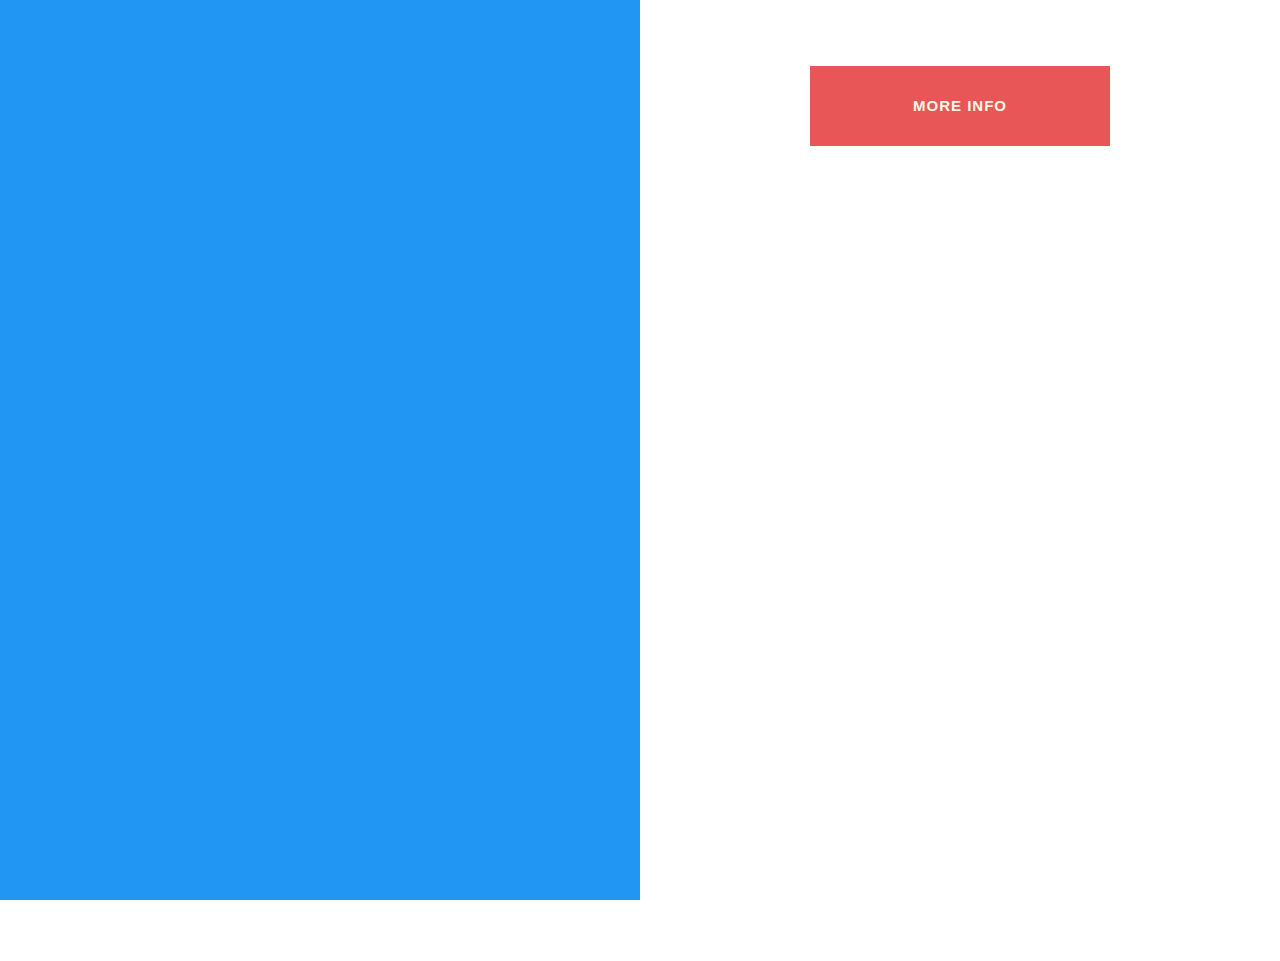
==== dashboard.html @ 98f13a47 "init commit" ====
<!DOCTYPE html>
<html>

<head>
    <!--Import Google Icon Font-->
    <link href="http://fonts.googleapis.com/icon?family=Material+Icons" rel="stylesheet">
    <!--Import materialize.css-->
    <link type="text/css" rel="stylesheet" href="css/materialize.min.css" media="screen,projection" />
    <link type="text/css" rel="stylesheet" href="css/custom.css" media="screen,projection" />
    <link rel="stylesheet" type="text/css" href="css/normalize.css" />
    <link rel="stylesheet" type="text/css" href="css/demo.css" />
    <link rel="stylesheet" type="text/css" href="css/component.css" />
    <link rel="stylesheet" type="text/css" href="css/content.css" />
    <script src="js/modernizr.custom.js"></script>
    <!--Let browser know website is optimized for mobile-->
    <meta name="viewport" content="width=device-width, initial-scale=1.0" />

</head>

<body>
    <div class="row">
        <div class="col s6 blue">
        </div>
        <div class="col s6">
            <div class="morph-button morph-button-overlay morph-button-fixed">
                <button type="button">More Info</button>
                <div class="morph-content">
                    
                    <div>
                        <nav>
                        <div class="nav-wrapper">
                            <form>
                                <div class="input-field">
                                    <input id="search" type="search" required>

                                    <label for="search"><i class="material-icons">search</i></label>
                                    <i class="material-icons">close</i>
                                </div>
                            </form>
                        </div>
                    </nav>
                        <div class="content-style-overlay">
                            <span class="icon icon-close">Close the overlay</span>
                            <h2>About Parsley</h2>
                            <p>Gumbo beet greens corn soko endive gumbo gourd. Parsley shallot courgette tatsoi pea sprouts fava bean collard greens dandelion okra wakame tomato. Dandelion cucumber earthnut pea peanut soko zucchini.</p>
                            <p>Turnip greens yarrow ricebean rutabaga endive cauliflower sea lettuce kohlrabi amaranth water spinach avocado daikon napa cabbage asparagus winter purslane kale. Celery potato scallion desert raisin horseradish spinach carrot soko. Lotus root water spinach fennel kombu maize bamboo shoot green bean swiss chard seakale pumpkin onion chickpea gram corn pea. Brussels sprout coriander water chestnut gourd swiss chard wakame kohlrabi beetroot carrot watercress. Corn amaranth salsify bunya nuts nori azuki bean chickweed potato bell pepper artichoke.</p>
                            <p>Gumbo beet greens corn soko endive gumbo gourd. Parsley shallot courgette tatsoi pea sprouts fava bean collard greens dandelion okra wakame tomato. Dandelion cucumber earthnut pea peanut soko zucchini.</p>
                            <p>Turnip greens yarrow ricebean rutabaga endive cauliflower sea lettuce kohlrabi amaranth water spinach avocado daikon napa cabbage asparagus winter purslane kale. Celery potato scallion desert raisin horseradish spinach carrot soko. Lotus root water spinach fennel kombu maize bamboo shoot green bean swiss chard seakale pumpkin onion chickpea gram corn pea. Brussels sprout coriander water chestnut gourd swiss chard wakame kohlrabi beetroot carrot watercress. Corn amaranth salsify bunya nuts nori azuki bean chickweed potato bell pepper artichoke.</p>
                            <p>Gumbo beet greens corn soko endive gumbo gourd. Parsley shallot courgette tatsoi pea sprouts fava bean collard greens dandelion okra wakame tomato. Dandelion cucumber earthnut pea peanut soko zucchini.</p>
                            <p>Turnip greens yarrow ricebean rutabaga endive cauliflower sea lettuce kohlrabi amaranth water spinach avocado daikon napa cabbage asparagus winter purslane kale. Celery potato scallion desert raisin horseradish spinach carrot soko. Lotus root water spinach fennel kombu maize bamboo shoot green bean swiss chard seakale pumpkin onion chickpea gram corn pea. Brussels sprout coriander water chestnut gourd swiss chard wakame kohlrabi beetroot carrot watercress. Corn amaranth salsify bunya nuts nori azuki bean chickweed potato bell pepper artichoke.</p>
                        </div>
                    </div>
                </div>
            </div>
            <!-- morph-button -->

            <ul class="collection">

            </ul>

        </div>
    </div>
    <!--Import jQuery before materialize.js-->
    <script type="text/javascript" src="https://code.jquery.com/jquery-2.1.1.min.js"></script>
    <script type="text/javascript" src="js/materialize.min.js"></script>
    <script type="text/javascript" src="js/custom.js"></script>
    <script src="js/classie.js"></script>
    <script src="js/uiMorphingButton_fixed.js"></script>
    <script>
        (function () {
            var docElem = window.document.documentElement
                , didScroll, scrollPosition;

            // trick to prevent scrolling when opening/closing button
            function noScrollFn() {
                window.scrollTo(scrollPosition ? scrollPosition.x : 0, scrollPosition ? scrollPosition.y : 0);
            }

            function noScroll() {
                window.removeEventListener('scroll', scrollHandler);
                window.addEventListener('scroll', noScrollFn);
            }

            function scrollFn() {
                window.addEventListener('scroll', scrollHandler);
            }

            function canScroll() {
                window.removeEventListener('scroll', noScrollFn);
                scrollFn();
            }

            function scrollHandler() {
                if (!didScroll) {
                    didScroll = true;
                    setTimeout(function () {
                        scrollPage();
                    }, 60);
                }
            };

            function scrollPage() {
                scrollPosition = {
                    x: window.pageXOffset || docElem.scrollLeft
                    , y: window.pageYOffset || docElem.scrollTop
                };
                didScroll = false;
            };

            scrollFn();

            var el = document.querySelector('.morph-button');

            new UIMorphingButton(el, {
                closeEl: '.icon-close'
                , onBeforeOpen: function () {
                    // don't allow to scroll
                    noScroll();
                }
                , onAfterOpen: function () {
                    // can scroll again
                    canScroll();
                    // add class "noscroll" to body
                    classie.addClass(document.body, 'noscroll');
                    // add scroll class to main el
                    classie.addClass(el, 'scroll');
                }
                , onBeforeClose: function () {
                    // remove class "noscroll" to body
                    classie.removeClass(document.body, 'noscroll');
                    // remove scroll class from main el
                    classie.removeClass(el, 'scroll');
                    // don't allow to scroll
                    noScroll();
                }
                , onAfterClose: function () {
                    // can scroll again
                    canScroll();
                }
            });
        })();
    </script>

</body>

</html>
---- css/custom.css ----
/* Copyright 2006-2016 TSheets.com, LLC. All Rights Reserved. */
.kiosk-keypad{position:relative;padding:13px}.kiosk-keypad .kiosk-back{position:absolute;top:0;left:13px}.kiosk-keypad .avatar{position:relative;width:64px;height:64px;margin:16px auto;left:0;top:0}.kiosk-keypad .employee-name{text-align:center;font-size:25px;font-weight:600;color:#3178C6}.keypad-feedback{text-align:center}.keypad-feedback.error{color:#DF1F26}.ts-keypad, .ts-keypad *{-webkit-user-select:none; -moz-user-select:none; -ms-user-select:none}.ts-keypad{width:400px;padding:80px 68px 0 68px;position:relative;margin:0 auto}.ts-keypad:after{content:"";clear:both;display:block;height:0}.key{border:1px solid #ccc;color:#777;float:left;text-align:center;display:table;width:72px;height:72px;margin:8px}.key:nth-child(3n + 1){clear:both}.key-label{text-align:center;display:table-cell;vertical-align:middle;width:100%;height:100%;font-size:25px}.key.function{border:0}.key.function .key-label{font-size:14px}.key.number{border-radius:50%}.key.pressed{background-color:#ccc;color:#fff;font-weight:bold}.dot-feedback{text-align:center;width:100%;position:absolute;left:0;top:30px;margin:0 0 0 10px}.dot{margin:0 12px;height:16px;width:16px;border-radius:50%;border:1px solid transparent;display:inline-block;position:relative}.dot:after{content:"";position:absolute;top:calc(100% + 10px);width:24px;height:1px;left:-8px;background:#ccc}.dot.filled{background-color:#ccc}.delete-key{color:#ccc;margin-left:10px;display:none}.keypad-delete-key{overflow:hidden;text-indent:-200px;background:url('/images/glyph_icons/kiosk-delete.png') center no-repeat}.spinner-container{position:absolute;left:0;top:0;height:100%;width:100%;z-index:50;display:none}.spinner{-webkit-animation:rotator 1.4s linear infinite;animation:rotator 1.4s linear infinite;stroke:#4285F4}@-webkit-keyframes rotator{0%{-webkit-transform:rotate(0deg);transform:rotate(0deg)}100%{-webkit-transform:rotate(270deg);transform:rotate(270deg)}}@keyframes rotator{0%{-webkit-transform:rotate(0deg);transform:rotate(0deg)}100%{-webkit-transform:rotate(270deg);transform:rotate(270deg)}}.path{stroke-dasharray:187;stroke-dashoffset:0;-webkit-transform-origin:center;transform-origin:center;-webkit-animation:dash 1.4s ease-in-out infinite;animation:dash 1.4s ease-in-out infinite}@-webkit-keyframes dash{0%{stroke-dashoffset:187}50%{stroke-dashoffset:46.75;-webkit-transform:rotate(135deg);transform:rotate(135deg)}100%{stroke-dashoffset:187;-webkit-transform:rotate(450deg);transform:rotate(450deg)}}@keyframes dash{0%{stroke-dashoffset:187}50%{stroke-dashoffset:46.75;-webkit-transform:rotate(135deg);transform:rotate(135deg)}100%{stroke-dashoffset:187;-webkit-transform:rotate(450deg);transform:rotate(450deg)}}

#keypad {
    display: none; 
    padding: 0; 
}
nav {
    height: 72px;
    background-color: #fff;
    color: gray; 
    border: none; 
}
.row:nth-of-type(1) {
    margin-bottom:0; 
}
.row:nth-of-type(1) > .col {
    height: 100vh; 
}
.row:nth-of-type(1) > .col:nth-of-type(2){
    padding: 16px; 
}
.blue {
    background-color: #3178C6; 
}
.waves-effect.waves-blue .waves-ripple {
    background-color: rgba(25, 118, 210, 0.65);
}
.collection {
    height: 85vh; 
    overflow-y:scroll; 
    overflow-x: hidden; 
    border: none; 
    margin-bottom:0;
}
.collection .collection-item.hidden {
    border: none; 
}
.collection a.collection-item.hidden:hover {
    background: transparent; 
    cursor: default; 
}
.collection .collection-item.avatar {
    height: 72px;
}
.collection .collection-item.avatar.hide {
    visibility: hidden; 
}
.collection .collection-item.avatar img.circle {
    height: 56px;
    width: 56px; 
    margin-top: 4px; 
    
}
.collection .collection-item.avatar p {
    float: left; 
    color: gray;
    margin:24px 4px 0 16px; 
}
.collection .collection-item.avatar p:nth-of-type(2) {
    margin-left:0; 
}
.title > p::first-letter{
    text-transform: uppercase; 
}

.collection a.collection-item.selected {
    height: 108px;
    border: none;
}
.collection a.collection-item.selected:hover {
    background: transparent;
    cursor: default;
}

.avatar img {
    transition: all .3s ease-in-out;
    -webkit-transition: all .3s ease-in-out; /** Chrome & Safari **/
    -moz-transition: all .3s ease-in-out; /** Firefox **/
    -o-transition: all .3s ease-in-out; /** Opera **/
}
.collection .collection-item.avatar img.circle.selected {
    position: absolute;
    width: 82px;
    height: 82px;
    transform: translate(300%,0);
    -webkit-transform: translate(300%,0); /** Chrome & Safari **/
    -o-transform: translate(300%,0); /** Opera **/
    -moz-transform: translate(300%,0); /** Firefox **/
}
.employee-name-container {
    display: none;
    height: 32px;
}
.employee-name {
    text-align: center;
    font-size: 25px;
    font-weight: 600;
    color: #3178C6;
    display: none;
}
---- css/component.css ----
/* Morph Button: Default Styles */

.morph-button {
	position: relative;
	display: block;
	margin: 0 auto;
}

.morph-button > button {
	position: relative;
	padding: 0 1em;
	border: none;
	background-color: #e85657;
	color: #f9f6e5;
	text-transform: uppercase;
	letter-spacing: 1px;
	font-weight: 700;
	line-height: 80px;
	overflow: hidden;
}

.morph-button.open > button {
	pointer-events: none;
}

.morph-content {
	pointer-events: none;
}

.morph-button.open .morph-content {
	pointer-events: auto;
}

/* Common styles for overlay and modal type (fixed morph) */
.morph-button-fixed,
.morph-button-fixed .morph-content {
	width: 300px;
	height: 80px;
}

.morph-button-fixed > button {
	z-index: 1000;
	width: 100%;
	height: 100%;
	-webkit-transition: opacity 0.1s 0.5s;
	transition: opacity 0.1s 0.5s;
}

.morph-button-fixed.open > button {
	opacity: 0;
	-webkit-transition: opacity 0.1s;
	transition: opacity 0.1s;
}

.morph-button-fixed .morph-content {
	position: fixed;
	z-index: 900;
	opacity: 0;
	-webkit-transition: opacity 0.3s 0.5s, width 0.4s 0.1s, height 0.4s 0.1s, top 0.4s 0.1s, left 0.4s 0.1s, margin 0.4s 0.1s;
	transition: opacity 0.3s 0.5s, width 0.4s 0.1s, height 0.4s 0.1s, top 0.4s 0.1s, left 0.4s 0.1s, margin 0.4s 0.1s;
}

.morph-button-fixed.open .morph-content {
	opacity: 1;
}

.morph-button-fixed .morph-content > div {
	visibility: hidden;
	height: 0;
	opacity: 0;
	-webkit-transition: opacity 0.1s, visibility 0s 0.1s, height 0s 0.1s;
	transition: opacity 0.1s, visibility 0s 0.1s, height 0s 0.1s;
}

.morph-button-fixed.open .morph-content > div {
	visibility: visible;
	height: auto;
	opacity: 1;
	-webkit-transition: opacity 0.3s 0.5s;
	transition: opacity 0.3s 0.5s;
}

.morph-button-fixed.active > button {
	z-index: 2000;
}

.morph-button-fixed.active .morph-content {
	z-index: 1900;
}

/* Transitions for overlay button and sidebar button */
.morph-button-overlay .morph-content,
.morph-button-sidebar .morph-content {
	-webkit-transition: opacity 0.3s 0.5s, width 0.4s 0.1s, height 0.4s 0.1s, top 0.4s 0.1s, left 0.4s 0.1s;
	transition: opacity 0.3s 0.5s, width 0.4s 0.1s, height 0.4s 0.1s, top 0.4s 0.1s, left 0.4s 0.1s;
}

.morph-button-overlay.open .morph-content,
.morph-button-sidebar.open .morph-content {
	-webkit-transition: width 0.4s 0.1s, height 0.4s 0.1s, top 0.4s 0.1s, left 0.4s 0.1s;
	transition: width 0.4s 0.1s, height 0.4s 0.1s, top 0.4s 0.1s, left 0.4s 0.1s;	
}

/* Morph Button Style: Overlay */
.morph-button.morph-button-overlay {
	margin: 50px auto;
}

.morph-button-overlay .morph-content {
	overflow: hidden;
	background: #e85657;
}

.morph-button-overlay.open .morph-content {
	top: 0 !important;
	left: 50% !important;
	width: 50%;
	height: 100%;
}

/* Morph Button Style: Modal */
.morph-button-modal::before {
	position: fixed;
	top: 0;
	left: 0;
	z-index: 800;
	width: 100%;
	height: 100%;
	background: rgba(0,0,0,0.5);
	content: '';
	opacity: 0;
	-webkit-transition: opacity 0.5s;
	transition: opacity 0.5s;
	pointer-events: none;
}

.morph-button-modal.open::before {
	opacity: 1;
	pointer-events: auto;
}

.morph-button-modal.active::before {
	z-index: 1800;
}

.morph-button-modal .morph-content {
	overflow: hidden;
	-webkit-transition: opacity 0.3s 0.5s, width 0.4s 0.1s, height 0.4s 0.1s, top 0.4s 0.1s, left 0.4s 0.1s, margin 0.4s 0.1s;
	transition: opacity 0.3s 0.5s, width 0.4s 0.1s, height 0.4s 0.1s, top 0.4s 0.1s, left 0.4s 0.1s, margin 0.4s 0.1s;
}

.morph-button-modal.open .morph-content {
	top: 50% !important;
	left: 50% !important;
	margin: -210px 0 0 -300px;
	width: 600px;
	height: 420px;
	-webkit-transition: width 0.4s 0.1s, height 0.4s 0.1s, top 0.4s 0.1s, left 0.4s 0.1s, margin 0.4s 0.1s;
	transition: width 0.4s 0.1s, height 0.4s 0.1s, top 0.4s 0.1s, left 0.4s 0.1s, margin 0.4s 0.1s;
}

/* Colors and sizes for individual modals */
.morph-button.morph-button-modal-1 {
	float: left;
}

.morph-button.morph-button-modal-2,
.morph-button.morph-button-modal-3 {
	display: inline-block;
	margin: 10px 15px;
}

.morph-button-modal-1 > button,
.morph-button-modal-1 .morph-content {
	background-color: #553445;
}

.morph-button-modal-2 > button,
.morph-button-modal-2 .morph-content,
.morph-button-modal-3 > button,
.morph-button-modal-3 .morph-content {
	background-color: #fef0e3;
	color: #e75854;
}

.morph-button-modal-4 {
	display: inline-block;
}

.morph-button-modal-4 > button,
.morph-button-modal-4 .morph-content {
	background-color: #faf1e0;
	color: #553445;
}

.morph-button-modal-4 > button span,
.morph-button-modal-4 .morph-clone {
	padding-left: 10px;
	color: #286f81;
}

.morph-button-modal-4 .morph-clone {
	position: absolute;
	right: 34px;
	bottom: 30px;
	z-index: 100;
	letter-spacing: 1px;
	font-weight: 700;
	-webkit-transition: bottom 0.4s 0.1s, right 0.4s 0.1s;
	transition: bottom 0.4s 0.1s, right 0.4s 0.1s;
}

.morph-button-modal-4.open .morph-clone,
.no-js .morph-button-modal-4 .morph-clone {
	right: 10px;
	bottom: 10px;
}

.morph-button-modal-1::before {
	background: rgba(240,221,204,0.7);
}

.morph-button-modal-2.open .morph-content {
	margin: -210px 0 0 -170px;
	width: 340px;
	height: 420px;
}

.morph-button-modal-3.open .morph-content {
	margin: -255px 0 0 -210px;
	width: 420px;
	height: 510px;
}

.morph-button-modal-3.open .morph-content > div {
	height: 420px;
}

.morph-button-modal-2.open .morph-content > div,
.morph-button-modal-3.open .morph-content > div {
 	-webkit-transition: opacity 0.3s 0.3s;
	transition: opacity 0.3s 0.3s;
}

.morph-button-modal-4.open .morph-content {
	margin: -200px 0 0 -320px;
	width: 640px;
	height: 400px;
}

/* Morph Button Style: In the content flow */
.morph-button-inflow {
	overflow: hidden;
	max-width: 100%;
	height: 70px;
}

.morph-button-inflow > button {
	width: 100%;
	line-height: 70px;
}

.morph-button-inflow .morph-content {
	position: absolute;
	top: 0;
	left: 0;
	width: 100%;
}

.morph-button-inflow .morph-content .morph-clone {
	padding: 0;
	font-weight: 700;
	font-size: 1.5em;
	line-height: 70px;
}

/* Colors and sizes for individual in flow buttons */
.morph-button-inflow-1 {
	width: 600px;
	margin: 2em auto;
	-webkit-transition: height 0.5s cubic-bezier(0.7,0,0.3,1);
	transition: height 0.5s cubic-bezier(0.7,0,0.3,1);
}

.morph-button-inflow-1 > button span {
	visibility: hidden;
}

.morph-button-inflow-1 .morph-content .morph-clone {
	color: #f9f6e5;
	background: #e85657;
}

.morph-button-inflow-2 {
	position: absolute;
	top: 50%;
	left: 50%;
	width: 220px;
	background-color: #fef0e3;
	-webkit-transition: height 0.3s, width 0.3s, -webkit-transform 0.3s;
	transition: height 0.3s, width 0.3s, transform 0.3s;
	-webkit-transform: translateX(-50%) translateY(-50%);
	transform: translateX(-50%) translateY(-50%);
}

.morph-button-inflow-2 > button {
	position: absolute;
	top: 0;
	left: 0;
	width: 100%;
	height: 100%;
	background-color: transparent;
	color: #e75854;
	-webkit-transition: -webkit-transform 0.3s;
	transition: transform 0.3s;
}

.morph-button-inflow-2.open > button {
	-webkit-transform: translateX(-100%);
	transform: translateX(-100%);
}

.morph-button-inflow-2 .morph-content {
	width: 260px;
	height: 200px;
}

.morph-button-inflow-2.open {
	width: 260px;
}

/* Morph Button Style: Sidebar */
.morph-button-sidebar,
.morph-button-sidebar .morph-content {
	width: 60px;
	height: 60px;
}

.morph-button-sidebar {
	position: fixed;
	bottom: 50px;
	left: 50px;
}

.morph-button-sidebar > button {
	line-height: 60px;
	font-size: 1.6em;
	padding: 0;
}

.morph-button-sidebar .morph-content {
	background: #e85657;
}

.morph-button-sidebar.open .morph-content {
	top: 0 !important;
	left: 0 !important;
	width: 300px;
	height: 100%;
	overflow: hidden;
	-webkit-backface-visibility: hidden;
}

/* Let's add some nice easing for all cases */
.morph-button .morph-content,
.morph-button.open .morph-content,
.morph-button-modal-4 .morph-clone {
	-webkit-transition-timing-function: cubic-bezier(0.7,0,0.3,1);
	transition-timing-function: cubic-bezier(0.7,0,0.3,1);
}

/* Helper classes */
.noscroll {
	overflow: hidden;
}

.morph-button-overlay.scroll .morph-content {
	overflow-y: scroll;
}

.morph-button-sidebar.scroll .morph-content {
	overflow: auto;
}

/* No JS fallback: let's hide the button and show the content */
.no-js .morph-button > button {
	display: none;
}

.no-js .morph-button {
	margin: 10px 0;
	float: none;
}

.no-js .morph-button,
.no-js .morph-button .morph-content,
.no-js .morph-button .morph-content > div {
	position: relative;
	width: auto;
	height: auto;
	opacity: 1;
	visibility: visible;
	top: auto;
	left: auto;
	-webkit-transform: none;
	transform: none;
	pointer-events: auto;
}

.no-js .morph-button .morph-content .icon-close {
	display: none;
}

.no-js .morph-button-sidebar {
	width: 300px;
	position: fixed;
	top: 0;
	left: 0;
	margin: 0;
	height: 100%;
	background: #e85657;
	overflow: auto;
}

.no-transition {
	-webkit-transition: none !important;
	transition: none !important;
}

/* Media Queries */

@media screen and (max-width: 600px) {
	.morph-button-modal.open .morph-content {
		top: 0% !important;
		left: 0% !important;
		margin: 0;
		width: 100%;
		height: 100%;
		overflow-y: scroll;
		-webkit-transition: width 0.4s 0.1s, height 0.4s 0.1s, top 0.4s 0.1s, left 0.4s 0.1s;
		transition: width 0.4s 0.1s, height 0.4s 0.1s, top 0.4s 0.1s, left 0.4s 0.1s;
	}
}

@media screen and (max-width: 400px) {
	.morph-button-fixed,
	.morph-button-fixed .morph-content {
		width: 200px;
		height: 80px;
	}

	.morph-button-fixed > button {
		font-size: 75%;
	}

	.morph-button-sidebar > button {
		font-size: 1.6em;
	}

	.morph-button-inflow .morph-content .morph-clone {
		font-size: 0.9em;
	}

	.morph-button-modal-4,
	.morph-button-modal-4 .morph-content {
		width: 220px;
		height: 120px;
	}

	.morph-button-modal-4 > button {
		font-size: 100%;
		line-height: 50px;
	}

	.morph-button-modal-4 > button span {
		display: block;
	}

	.morph-button-modal-4 .morph-clone {
		right: 83px;
		bottom: 26px;
	}

	.morph-button-sidebar,
	.morph-button-sidebar .morph-content {
		width: 100% !important;
		height: 60px !important;
	}

	.morph-button-sidebar {
		bottom: 0px;
		left: 0px;
	}

	.morph-button-sidebar.open .morph-content {
		height: 100% !important;
	}
}
---- css/content.css ----
/* Icons */
@font-face {
	font-weight: normal;
	font-style: normal;
	font-family: 'icomoon';
	src:url('../fonts/icomoon/icomoon.eot?i64fx9');
	src:url('../fonts/icomoon/icomoon.eot?#iefixi64fx9') format('embedded-opentype'),
		url('../fonts/icomoon/icomoon.woff?i64fx9') format('woff'),
		url('../fonts/icomoon/icomoon.ttf?i64fx9') format('truetype'),
		url('../fonts/icomoon/icomoon.svg?i64fx9#icomoon') format('svg');
}

.icon-close {
	z-index: 100;
	display: block;
	overflow: hidden;
	width: 3em;
	height: 3em;
	text-align: center;
	line-height: 3;
	cursor: pointer;
}

.icon:before {
	position: relative;
	display: block;
	width: 100%;
	height: 100%;
	text-transform: none;
	font-weight: normal;
	font-style: normal;
	font-variant: normal;
	font-family: 'icomoon';
	speak: none;
	-webkit-font-smoothing: antialiased;
	-moz-osx-font-smoothing: grayscale;
}

.icon-camera:before {
	content: "\e017";
}

.icon-server:before {
	content: "\e022";
}

.icon-heart:before {
	content: "\e024";
}

.icon-zoom-in:before {
	content: "\e037";
}

.icon-microphone:before {
	content: "\e048";
}

.icon-cloud:before {
	content: "\e066";
}

.icon-user:before {
	content: "\e074";
}

.icon-briefcase:before {
	content: "\e075";
}

.icon-globe:before {
	content: "\e078";
}

.icon-cog::before {
	content: "\e600";
}

.icon-close::before {
	content: "\e601";
}

.icon-play::before {
	content: "\e602";
}

.icon-pause::before {
	content: "\e603";
}

.icon-close {
	position: absolute;
	top: 20px;
	right: 20px;
}

.icon-close:hover {
	color: #a50a05;
}

/* Styles for dummy content */

/* Style for overlay */

.content-style-overlay {
	padding: 100px 50px;
	text-align: center;
}

.content-style-overlay h2 {
	margin: 0 0 1em 0;
	padding: 0;
	font-weight: 300;
	font-size: 3em;
}

.content-style-overlay p {
	margin: 0 auto;
	padding: 10px 0;
	max-width: 700px;
	text-align: justify;
	font-weight: 300;
	font-size: 1.5em;
}

.content-style-overlay .icon-close {
	border: 2px solid #f9e1c9;
	border-radius: 50%;
	line-height: 2.8;
}

.content-style-overlay .icon-close:hover {
	border-color: #a50a05;	
}

/* Style for text modal */
.content-style-text {
	padding: 60px;
	text-align: left;
}

.content-style-text h2 {
	margin: 0 0 0.5em 0;
	font-weight: 300;
	font-size: 1.85em;
}

.content-style-text p {
	color: rgba(255,255,255,0.5);
	font-weight: 300;
	font-size: 1.15em;
	line-height: 1.4;
}

.content-style-text label {
    padding: 10px;
    color: #f9e1c9;
    font-weight: bold;
}

.content-style-text .icon-close {
	top: 0;
	right: 0;
	color: rgba(0,0,0,0.2);
}

.content-style-text .icon-close:hover {
	color: #f9e1c9;
}

/* Style for form modal */
.content-style-form {
	position: relative;
	text-align: left;
}

.content-style-form h2 {
	margin: 0;
	padding: 0.4em 0 0.3em;
	text-align: center;
	font-weight: 300;
	font-size: 3.5em;
}

.content-style-form form {
	padding: 10px 30px;
}

.content-style-form form p {
	margin: 0 0 5px 0;
	font-size: 0.7em;
}

.content-style-form label {
	display: block;
	padding: 10px 0 0;
	color: #d5bba4;
	text-transform: uppercase;
	letter-spacing: 1px;
	font-weight: bold;
}

.content-style-form input[type="text"],
.content-style-form input[type="password"] {
	padding: 10px;
	width: 100%;
	border: 2px solid #ebd3bd;
	background: transparent;
	color: #b09a86;
	font-weight: 300;
	font-size: 2.2em;
}

.content-style-form input[type="text"]:focus,
.content-style-form input[type="password"]:focus {
	border-color: #e75854;
	color: #e75854;
}

.content-style-form input:focus {
	outline: 0;
}

.content-style-form button {
	display: block;
	margin-top: 2.5em;
	padding: 1.5em;
	width: 100%;
	border: none;
	background: #e75854;
	color: #f9f6e5;
	text-transform: uppercase;
	letter-spacing: 1px;
	font-weight: 800;
	font-size: 1.25em;
}

.content-style-form .icon-close {
	top: 0;
	right: 0;
	color: #ebd3bd;
	font-size: 75%;
}

.content-style-form .icon-close:hover {
	color: #e75854;
}

.js .content-style-form-1 h2,
.js .content-style-form-1 p,
.js .content-style-form-1 .icon-close {
	opacity: 0;
	-webkit-transition: opacity 0.2s 0.35s, -webkit-transform 0.2s 0.35s;
	transition: opacity 0.2s 0.35s, transform 0.2s 0.35s;
	-webkit-transform: scale(0.85);
	transform: scale(0.85);
}

.content-style-form-1 p:first-child {
	-webkit-transition-delay: 0.4s;
	transition-delay: 0.4s;
}

.content-style-form-1 p:nth-child(2) {
	-webkit-transition-delay: 0.45s;
	transition-delay: 0.45s;
}

.content-style-form-1 p:nth-child(3) {
	-webkit-transition-delay: 0.5s;
	transition-delay: 0.5s;
}

.morph-button.open .content-style-form-1 h2,
.morph-button.open .content-style-form-1 p,
.morph-button.open .content-style-form-1 .icon-close {
	opacity: 1;
	-webkit-transform: scale(1);
	transform: scale(1);
}

.js .content-style-form-2 h2,
.js .content-style-form-2 p,
.js .content-style-form-2 .icon-close {
	opacity: 0;
	-webkit-transition: opacity 0.2s 0.3s, -webkit-transform 0.2s 0.3s;
	transition: opacity 0.2s 0.3s, transform 0.2s 0.3s;
	-webkit-transform: translateY(50px);
	transform: translateY(50px);
}

.content-style-form-2 p:first-child {
	-webkit-transition-delay: 0.35s;
	transition-delay: 0.35s;
}

.content-style-form-2 p:nth-child(2) {
	-webkit-transition-delay: 0.4s;
	transition-delay: 0.4s;
}

.content-style-form-2 p:nth-child(3) {
	-webkit-transition-delay: 0.45s;
	transition-delay: 0.45s;
}

.content-style-form-2 p:nth-child(4) {
	-webkit-transition-delay: 0.5s;
	transition-delay: 0.5s;
}

.morph-button.open .content-style-form-2 h2,
.morph-button.open .content-style-form-2 p,
.morph-button.open .content-style-form-2 .icon-close {
	opacity: 1;
	-webkit-transform: translateY(0);
	transform: translateY(0);
}

.content-style-form-4 form {
	padding: 30px;
	background: #fff;
	color: #ccb096;
	font-size: 1.5em;
	-webkit-perspective: 1000px;
	perspective: 1000px;
}

.content-style-form-4 input[type="text"] {
	border: none;
	background-color: #f0f0f0;
}

.content-style-form-4 form button {
	background: #ba997b;
}

.content-style-form-4 form button:focus,
.content-style-form-4 form button:hover {
	background: #a9896d;
}

.js .content-style-form-4 p {
	opacity: 0;
	-webkit-transition: opacity 0.3s, -webkit-transform 0.3s;
	transition: opacity 0.3s, transform 0.3s;
	-webkit-transform: rotateX(-45deg);
	transform: rotateX(-45deg);
	-webkit-transform-origin: center top;
	transform-origin: center top;
}

.morph-button.open .content-style-form-4 p {
	opacity: 1;
	-webkit-transition: opacity 0.4s 0.2s, -webkit-transform 0.4s 0.2s;
	transition: opacity 0.4s 0.2s, transform 0.4s 0.2s;
	-webkit-transform: rotateY(0deg);
	transform: rotateY(0deg);
}

.morph-button.open .content-style-form-4 p:nth-child(2) {
	-webkit-transition-delay: 0.35s;
	transition-delay: 0.35s;
}

.content-style-social {
	padding: 30px;
	text-align: left;
}

.morph-button-inflow-2 > button svg {
	display: inline-block;
	padding-right: 10px;
	width: 20px;
	height: 20px;
	vertical-align: -5%;
}

.morph-button-inflow-2 > button svg path {
	fill: #e75854;
}

.content-style-social a {
	display: block;
	padding: 0.5em 0;
	color: #67c2d4;
	vertical-align: middle;
	text-transform: uppercase;
	letter-spacing: 1px;
	font-weight: 700;
	font-size: 0.8em;
	line-height: 32px;
}

.js .content-style-social a {
	-webkit-transition: -webkit-transform 0.3s;
	transition: transform 0.3s;
	-webkit-transform: translateX(100%);
	transform: translateX(100%);
}

.content-style-social a:hover {
	color: #e75854;
}

.content-style-social a:hover svg path {
	fill: #e75854;
}

.content-style-social a svg {
	display: inline-block;
	padding-right: 10px;
	vertical-align: middle;
	-webkit-backface-visibility: hidden;
}

.morph-button-inflow.open .content-style-social a {
	-webkit-transform: translateX(0);
	transform: translateX(0);	
}

.morph-button-inflow.open .content-style-social a:nth-child(2) {
	-webkit-transition-delay: 0.05s;
	transition-delay: 0.05s;
}

.morph-button-inflow.open .content-style-social a:nth-child(3) {
	-webkit-transition-delay: 0.1s;
	transition-delay: 0.1s;
}

.content-style-video {
	text-align: left;
}

.video-mockup {
	width: 640px;
	height: 360px;
	max-width: 100%;
	background: url(../img/rated.png) no-repeat center center;
	background-size: 100%;
}

.content-style-video .icon-close,
.content-style-video .icon-pause {
	color: #286f81;
}

.content-style-video .icon-close {
	top: 0;
	right: 0;
}

.content-style-video .icon-close:hover {
	color: rgba(0,0,0,0.4);
}

.controls {
	bottom: 0px;
	left: 0px;
	width: 100%;
}

.js .controls {
	position: absolute;
}

.controls span {
	display: inline-block;
}

.content-style-video .icon-pause {
	overflow: hidden;
	width: 2.5em;
	height: 2.5em;
	text-align: center;
	line-height: 2.5;
	cursor: pointer;
	vertical-align: bottom;
}

.content-style-video span.time {
	color: #286f81;
	letter-spacing: 1px;
	font-weight: 700;
	line-height: 40px;
}

.controls::after {
	content: '';
	position: absolute;
	height: 7px;
	left: 100px;
	right: 70px;
	bottom: 16px;
	background: #aaa;
}

.content-style-sidebar h2 {
	font-weight: 300;
	font-size: 2em;
	padding: 0.75em 0 0.75em 1em;
	margin: 0;
	color: #bb4445;
}

.content-style-sidebar .icon-close {
	top: 0;
	right: 0;
	font-size: 0.85em;
}

.content-style-sidebar ul {
	list-style: none;
	margin: 0;
	padding: 0;
}

.content-style-sidebar ul li a {
	display: block;
	padding: 12px 20px;
	color: #faf1e0;
	font-weight: 400;
	font-size: 1.05em;
	box-shadow: inset 0 1px rgba(0,0,0,0.1);
}

.content-style-sidebar ul li:last-child a {
	box-shadow: inset 0 1px rgba(0,0,0,0.1), inset 0 -1px rgba(0,0,0,0.1);
}

.content-style-sidebar ul li a:hover {
	background: rgba(0,0,0,0.1);
	box-shadow: none;
}

.content-style-sidebar ul .icon::before {
	display: inline-block;
	width: auto;
	margin-right: 20px;
	font-size: 1.5em;
	vertical-align: -10%;
	color: rgba(0,0,0,0.2);
}

@media screen and (max-width: 770px) {
	.content-style-overlay {
		font-size: 75%;
	}

	.content-style-overlay .icon-close {
		top: 5px;
		right: 5px;
	}
}
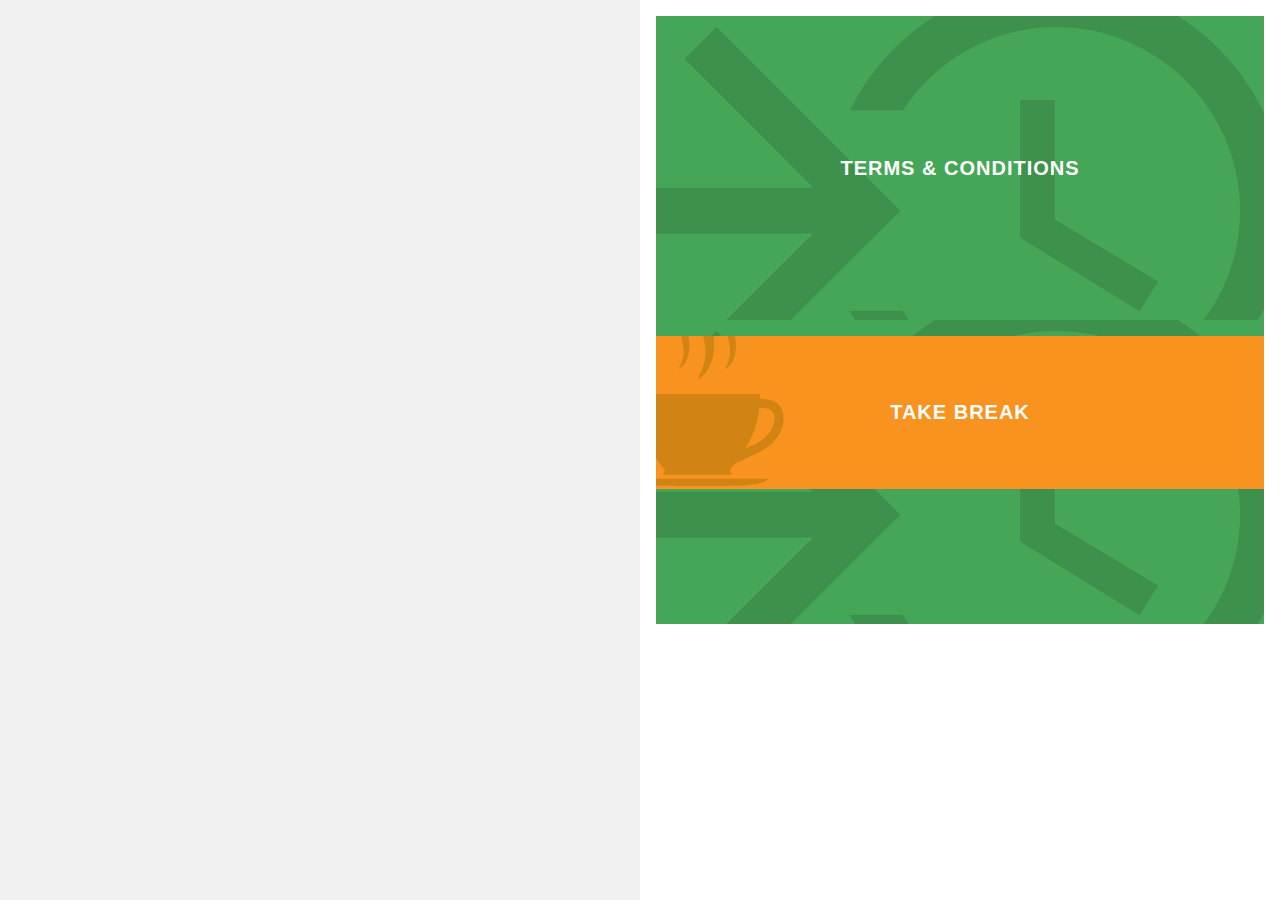
==== commit bcf5ee49: "Changes from work" ====
--- a/dashboard.html
+++ b/dashboard.html
@@ -8,56 +8,121 @@
     <link type="text/css" rel="stylesheet" href="css/materialize.min.css" media="screen,projection" />
     <link type="text/css" rel="stylesheet" href="css/custom.css" media="screen,projection" />
     <link rel="stylesheet" type="text/css" href="css/normalize.css" />
-    <link rel="stylesheet" type="text/css" href="css/demo.css" />
     <link rel="stylesheet" type="text/css" href="css/component.css" />
     <link rel="stylesheet" type="text/css" href="css/content.css" />
+    <link href="https://fonts.googleapis.com/icon?family=Material+Icons" rel="stylesheet">
     <script src="js/modernizr.custom.js"></script>
     <!--Let browser know website is optimized for mobile-->
-    <meta name="viewport" content="width=device-width, initial-scale=1.0" />
-
-</head>
+    <meta name="viewport" content="width=device-width, initial-scale=1.0" /> </head>
 
 <body>
     <div class="row">
-        <div class="col s6 blue">
-        </div>
+        <div class="col s6 gray"> </div>
         <div class="col s6">
-            <div class="morph-button morph-button-overlay morph-button-fixed">
-                <button type="button">More Info</button>
+            <div class="morph-button morph-button-modal green morph-button-modal-1 morph-button-fixed">
+                <button type="button">Terms &amp; Conditions</button>
                 <div class="morph-content">
-                    
                     <div>
-                        <nav>
-                        <div class="nav-wrapper">
-                            <form>
-                                <div class="input-field">
-                                    <input id="search" type="search" required>
-
-                                    <label for="search"><i class="material-icons">search</i></label>
-                                    <i class="material-icons">close</i>
-                                </div>
-                            </form>
-                        </div>
-                    </nav>
-                        <div class="content-style-overlay">
-                            <span class="icon icon-close">Close the overlay</span>
-                            <h2>About Parsley</h2>
-                            <p>Gumbo beet greens corn soko endive gumbo gourd. Parsley shallot courgette tatsoi pea sprouts fava bean collard greens dandelion okra wakame tomato. Dandelion cucumber earthnut pea peanut soko zucchini.</p>
-                            <p>Turnip greens yarrow ricebean rutabaga endive cauliflower sea lettuce kohlrabi amaranth water spinach avocado daikon napa cabbage asparagus winter purslane kale. Celery potato scallion desert raisin horseradish spinach carrot soko. Lotus root water spinach fennel kombu maize bamboo shoot green bean swiss chard seakale pumpkin onion chickpea gram corn pea. Brussels sprout coriander water chestnut gourd swiss chard wakame kohlrabi beetroot carrot watercress. Corn amaranth salsify bunya nuts nori azuki bean chickweed potato bell pepper artichoke.</p>
-                            <p>Gumbo beet greens corn soko endive gumbo gourd. Parsley shallot courgette tatsoi pea sprouts fava bean collard greens dandelion okra wakame tomato. Dandelion cucumber earthnut pea peanut soko zucchini.</p>
-                            <p>Turnip greens yarrow ricebean rutabaga endive cauliflower sea lettuce kohlrabi amaranth water spinach avocado daikon napa cabbage asparagus winter purslane kale. Celery potato scallion desert raisin horseradish spinach carrot soko. Lotus root water spinach fennel kombu maize bamboo shoot green bean swiss chard seakale pumpkin onion chickpea gram corn pea. Brussels sprout coriander water chestnut gourd swiss chard wakame kohlrabi beetroot carrot watercress. Corn amaranth salsify bunya nuts nori azuki bean chickweed potato bell pepper artichoke.</p>
-                            <p>Gumbo beet greens corn soko endive gumbo gourd. Parsley shallot courgette tatsoi pea sprouts fava bean collard greens dandelion okra wakame tomato. Dandelion cucumber earthnut pea peanut soko zucchini.</p>
-                            <p>Turnip greens yarrow ricebean rutabaga endive cauliflower sea lettuce kohlrabi amaranth water spinach avocado daikon napa cabbage asparagus winter purslane kale. Celery potato scallion desert raisin horseradish spinach carrot soko. Lotus root water spinach fennel kombu maize bamboo shoot green bean swiss chard seakale pumpkin onion chickpea gram corn pea. Brussels sprout coriander water chestnut gourd swiss chard wakame kohlrabi beetroot carrot watercress. Corn amaranth salsify bunya nuts nori azuki bean chickweed potato bell pepper artichoke.</p>
+                        <div class="content-style-text"> <span class="icon icon-close">Close the dialog</span>
+                            <h2>Terms &amp; Conditions</h2>
+                            <p>Pea horseradish azuki bean lettuce avocado asparagus okra. Kohlrabi radish okra azuki bean corn fava bean mustard tigernut juccama green bean celtuce collard greens avocado quandong <strong>fennel gumbo</strong> black-eyed pea. Grape silver beet watercress potato tigernut corn groundnut. Chickweed okra pea winter purslane coriander yarrow sweet pepper radish garlic brussels sprout groundnut summer purslane earthnut pea <strong>tomato spring onion</strong> azuki bean gourd.</p>
+                            <p>
+                                <input id="terms" type="checkbox" />
+                                <label for="terms">I accept the terms &amp; conditions.</label>
+                            </p>
                         </div>
                     </div>
                 </div>
             </div>
             <!-- morph-button -->
-
-            <ul class="collection">
-
-            </ul>
-
+            <div class="morph-button green clock-in morph-button-overlay morph-button-fixed">
+                <button type="button">Clock In</button>
+                <div class="morph-content green">
+                    <div>
+                        <div class="content-style-overlay"> <span class="icon icon-close material-icons">close</span>
+                            <nav>
+                                <div class="nav-wrapper">
+                                    <form>
+                                        <div class="input-field">
+                                            <input id="search" type="search" required>
+                                            <label for="search"><i class="material-icons">search</i></label> <i class="material-icons">close</i> </div>
+                                    </form>
+                                </div>
+                            </nav>
+                            <ul class="collection">
+                                <li class="collection-item">
+                                    <div>Job Code<a href="#!" class="secondary-content"><i class="material-icons">keyboard_arrow_right</i></a></div>
+                                </li>
+                                <li class="collection-item">
+                                    <div>Job Code<a href="#!" class="secondary-content"><i class="material-icons">keyboard_arrow_right</i></a></div>
+                                </li>
+                                <li class="collection-item">
+                                    <div>Job Code
+                                        <a href="#!" class="secondary-content"> </div>
+                                </li>
+                                <li class="collection-item">
+                                    <div>Job Code<a href="#!" class="secondary-content"><i class="material-icons">keyboard_arrow_right</i></a></div>
+                                </li>
+                                <li class="collection-item">
+                                    <div>Job Code<a href="#!" class="secondary-content"><i class="material-icons">keyboard_arrow_right</i></a></div>
+                                </li>
+                                <li class="collection-item">
+                                    <div>Job Code<a href="#!" class="secondary-content"><i class="material-icons">keyboard_arrow_right</i></a></div>
+                                </li>
+                                <li class="collection-item">
+                                    <div>Job Code<a href="#!" class="secondary-content"><i class="material-icons">keyboard_arrow_right</i></a></div>
+                                </li>
+                                <li class="collection-item">
+                                    <div>Job Code<a href="#!" class="secondary-content"><i class="material-icons">keyboard_arrow_right</i></a></div>
+                                </li>
+                                <li class="collection-item">
+                                    <div>Job Code<a href="#!" class="secondary-content"><i class="material-icons">keyboard_arrow_right</i></a></div>
+                                </li>
+                                <li class="collection-item">
+                                    <div>Job Code<a href="#!" class="secondary-content"><i class="material-icons">keyboard_arrow_right</i></a></div>
+                                </li>
+                                <li class="collection-item">
+                                    <div>Job Code<a href="#!" class="secondary-content"><i class="material-icons">keyboard_arrow_right</i></a></div>
+                                </li>
+                                <li class="collection-item">
+                                    <div>Job Code<a href="#!" class="secondary-content"><i class="material-icons">keyboard_arrow_right</i></a></div>
+                                </li>
+                                <li class="collection-item">
+                                    <div>Job Code<a href="#!" class="secondary-content"><i class="material-icons">keyboard_arrow_right</i></a></div>
+                                </li>
+                                <li class="collection-item">
+                                    <div>Job Code<a href="#!" class="secondary-content"><i class="material-icons">keyboard_arrow_right</i></a></div>
+                                </li>
+                                <li class="collection-item">
+                                    <div>Job Code<a href="#!" class="secondary-content"><i class="material-icons">keyboard_arrow_right</i></a></div>
+                                </li>
+                            </ul>
+                        </div>
+                    </div>
+                </div>
+            </div>
+            <!-- morph-button -->
+            <div class="morph-button orange morph-button-overlay morph-button-fixed">
+                <button type="button">Take Break</button>
+                <div class="morph-content orange">
+                    <div>
+                        <div class="content-style-overlay"> <span class="icon icon-close material-icons">close</span>
+                            <ul class="collection">
+                                <li class="collection-item">
+                                    <div>Job Code<a href="#!" class="secondary-content"><i class="material-icons">keyboard_arrow_right</i></a></div>
+                                </li>
+                                <li class="collection-item">
+                                    <div>Job Code<a href="#!" class="secondary-content"><i class="material-icons">keyboard_arrow_right</i></a></div>
+                                </li>
+                                <li class="collection-item">
+                                    <div>Job Code<a href="#!" class="secondary-content"><i class="material-icons">keyboard_arrow_right</i></a></div>
+                                </li>
+                            </ul>
+                        </div>
+                    </div>
+                </div>
+            </div>
+            <!-- morph-button -->
         </div>
     </div>
     <!--Import jQuery before materialize.js-->
@@ -70,7 +135,6 @@
         (function () {
             var docElem = window.document.documentElement
                 , didScroll, scrollPosition;
-
             // trick to prevent scrolling when opening/closing button
             function noScrollFn() {
                 window.scrollTo(scrollPosition ? scrollPosition.x : 0, scrollPosition ? scrollPosition.y : 0);
@@ -106,12 +170,9 @@
                 };
                 didScroll = false;
             };
-
             scrollFn();
-
-            var el = document.querySelector('.morph-button');
-
-            new UIMorphingButton(el, {
+            var elGreen = document.querySelector('.morph-button.green.clock-in');
+            new UIMorphingButton(elGreen, {
                 closeEl: '.icon-close'
                 , onBeforeOpen: function () {
                     // don't allow to scroll
@@ -123,13 +184,13 @@
                     // add class "noscroll" to body
                     classie.addClass(document.body, 'noscroll');
                     // add scroll class to main el
-                    classie.addClass(el, 'scroll');
+                    classie.addClass(elGreen, 'scroll');
                 }
                 , onBeforeClose: function () {
                     // remove class "noscroll" to body
                     classie.removeClass(document.body, 'noscroll');
                     // remove scroll class from main el
-                    classie.removeClass(el, 'scroll');
+                    classie.removeClass(elGreen, 'scroll');
                     // don't allow to scroll
                     noScroll();
                 }
@@ -138,9 +199,59 @@
                     canScroll();
                 }
             });
+            var elOrange = document.querySelector('.morph-button.orange');
+            new UIMorphingButton(elOrange, {
+                closeEl: '.icon-close'
+                , onBeforeOpen: function () {
+                    // don't allow to scroll
+                    noScroll();
+                }
+                , onAfterOpen: function () {
+                    // can scroll again
+                    canScroll();
+                    // add class "noscroll" to body
+                    classie.addClass(document.body, 'noscroll');
+                    // add scroll class to main el
+                    classie.addClass(elOrange, 'scroll');
+                }
+                , onBeforeClose: function () {
+                    // remove class "noscroll" to body
+                    classie.removeClass(document.body, 'noscroll');
+                    // remove scroll class from main el
+                    classie.removeClass(elOrange, 'scroll');
+                    // don't allow to scroll
+                    noScroll();
+                }
+                , onAfterClose: function () {
+                    // can scroll again
+                    canScroll();
+                }
+            });
+            var UIBtnn = new UIMorphingButton( document.querySelector( '.morph-button-modal-1' ), {
+					closeEl : '.icon-close',
+					onBeforeOpen : function() {
+						// don't allow to scroll
+						noScroll();
+					},
+					onAfterOpen : function() {
+						// can scroll again
+						canScroll();
+					},
+					onBeforeClose : function() {
+						// don't allow to scroll
+						noScroll();
+					},
+					onAfterClose : function() {
+						// can scroll again
+						canScroll();
+					}
+				} );
+
+				document.getElementById( 'terms' ).addEventListener( 'change', function() {
+					UIBtnn.toggle();
+				} );
         })();
     </script>
-
 </body>
 
 </html>--- a/css/custom.css
+++ b/css/custom.css
@@ -22,6 +22,9 @@
 }
 .blue {
     background-color: #3178C6; 
+}
+.gray {
+    background-color: #F1F1F1; 
 }
 .waves-effect.waves-blue .waves-ripple {
     background-color: rgba(25, 118, 210, 0.65);
@@ -50,7 +53,6 @@
     height: 56px;
     width: 56px; 
     margin-top: 4px; 
-    
 }
 .collection .collection-item.avatar p {
     float: left; 
@@ -83,10 +85,12 @@
     position: absolute;
     width: 82px;
     height: 82px;
-    transform: translate(300%,0);
-    -webkit-transform: translate(300%,0); /** Chrome & Safari **/
-    -o-transform: translate(300%,0); /** Opera **/
-    -moz-transform: translate(300%,0); /** Firefox **/
+    left: calc(50% - 42px);
+/*
+    -webkit-transform: translateX(-50%);
+    -ms-transform: translateX(-50%);
+    transform: translateX(-50%);
+*/
 }
 .employee-name-container {
     display: none;
@@ -98,4 +102,18 @@
     font-weight: 600;
     color: #3178C6;
     display: none;
+    margin-top: 50px; 
 }
+.content-style-overlay .collection-item {
+    text-align: left; 
+    height: 72px;
+    line-height: 56px;
+    font-size: 16px;
+}
+.content-style-overlay .collection-item .material-icons {
+    text-align: left; 
+    height: 72px;
+    line-height: 56px;
+    
+}
+
--- a/css/component.css
+++ b/css/component.css
@@ -11,14 +11,23 @@
 	padding: 0 1em;
 	border: none;
 	background-color: #e85657;
-	color: #f9f6e5;
+	color: #fff;
 	text-transform: uppercase;
 	letter-spacing: 1px;
 	font-weight: 700;
 	line-height: 80px;
 	overflow: hidden;
 }
-
+.morph-button.green > button {
+    background: #46A657 url('../img/Clock-In.svg') no-repeat -75px -35px;
+/*    padding-top: 80%;*/
+    font-size: 20px; 
+}
+.morph-button.orange > button {
+    background: #F7931E url('../img/break.svg') no-repeat -30px -55px;
+/*    padding-top: 80%;*/
+    font-size: 20px; 
+}
 .morph-button.open > button {
 	pointer-events: none;
 }
@@ -34,10 +43,13 @@
 /* Common styles for overlay and modal type (fixed morph) */
 .morph-button-fixed,
 .morph-button-fixed .morph-content {
-	width: 300px;
-	height: 80px;
-}
-
+    height: 35%;
+    width: 100%;
+}
+.morph-button-fixed.orange {
+    height: 17.66%;
+    margin-top: 16px; 
+}
 .morph-button-fixed > button {
 	z-index: 1000;
 	width: 100%;
@@ -103,12 +115,15 @@
 
 /* Morph Button Style: Overlay */
 .morph-button.morph-button-overlay {
-	margin: 50px auto;
+	//margin: 50px auto;
 }
 
 .morph-button-overlay .morph-content {
 	overflow: hidden;
 	background: #e85657;
+}
+.morph-button-overlay .morph-content.green {
+    background: #46A657;
 }
 
 .morph-button-overlay.open .morph-content {
--- a/css/content.css
+++ b/css/content.css
@@ -14,10 +14,10 @@
 	z-index: 100;
 	display: block;
 	overflow: hidden;
-	width: 3em;
-	height: 3em;
+	width: 2em;
+	height: 2em;
 	text-align: center;
-	line-height: 3;
+	line-height: 2;
 	cursor: pointer;
 }
 
@@ -90,8 +90,8 @@
 
 .icon-close {
 	position: absolute;
-	top: 20px;
-	right: 20px;
+	top: 16px;
+	right: 16px;
 }
 
 .icon-close:hover {
@@ -103,7 +103,7 @@
 /* Style for overlay */
 
 .content-style-overlay {
-	padding: 100px 50px;
+	padding: 72px 24px;
 	text-align: center;
 }
 
@@ -124,9 +124,10 @@
 }
 
 .content-style-overlay .icon-close {
-	border: 2px solid #f9e1c9;
+	border: 2px solid #fff;
+    color: #fff; 
 	border-radius: 50%;
-	line-height: 2.8;
+	line-height: 1.9;
 }
 
 .content-style-overlay .icon-close:hover {
